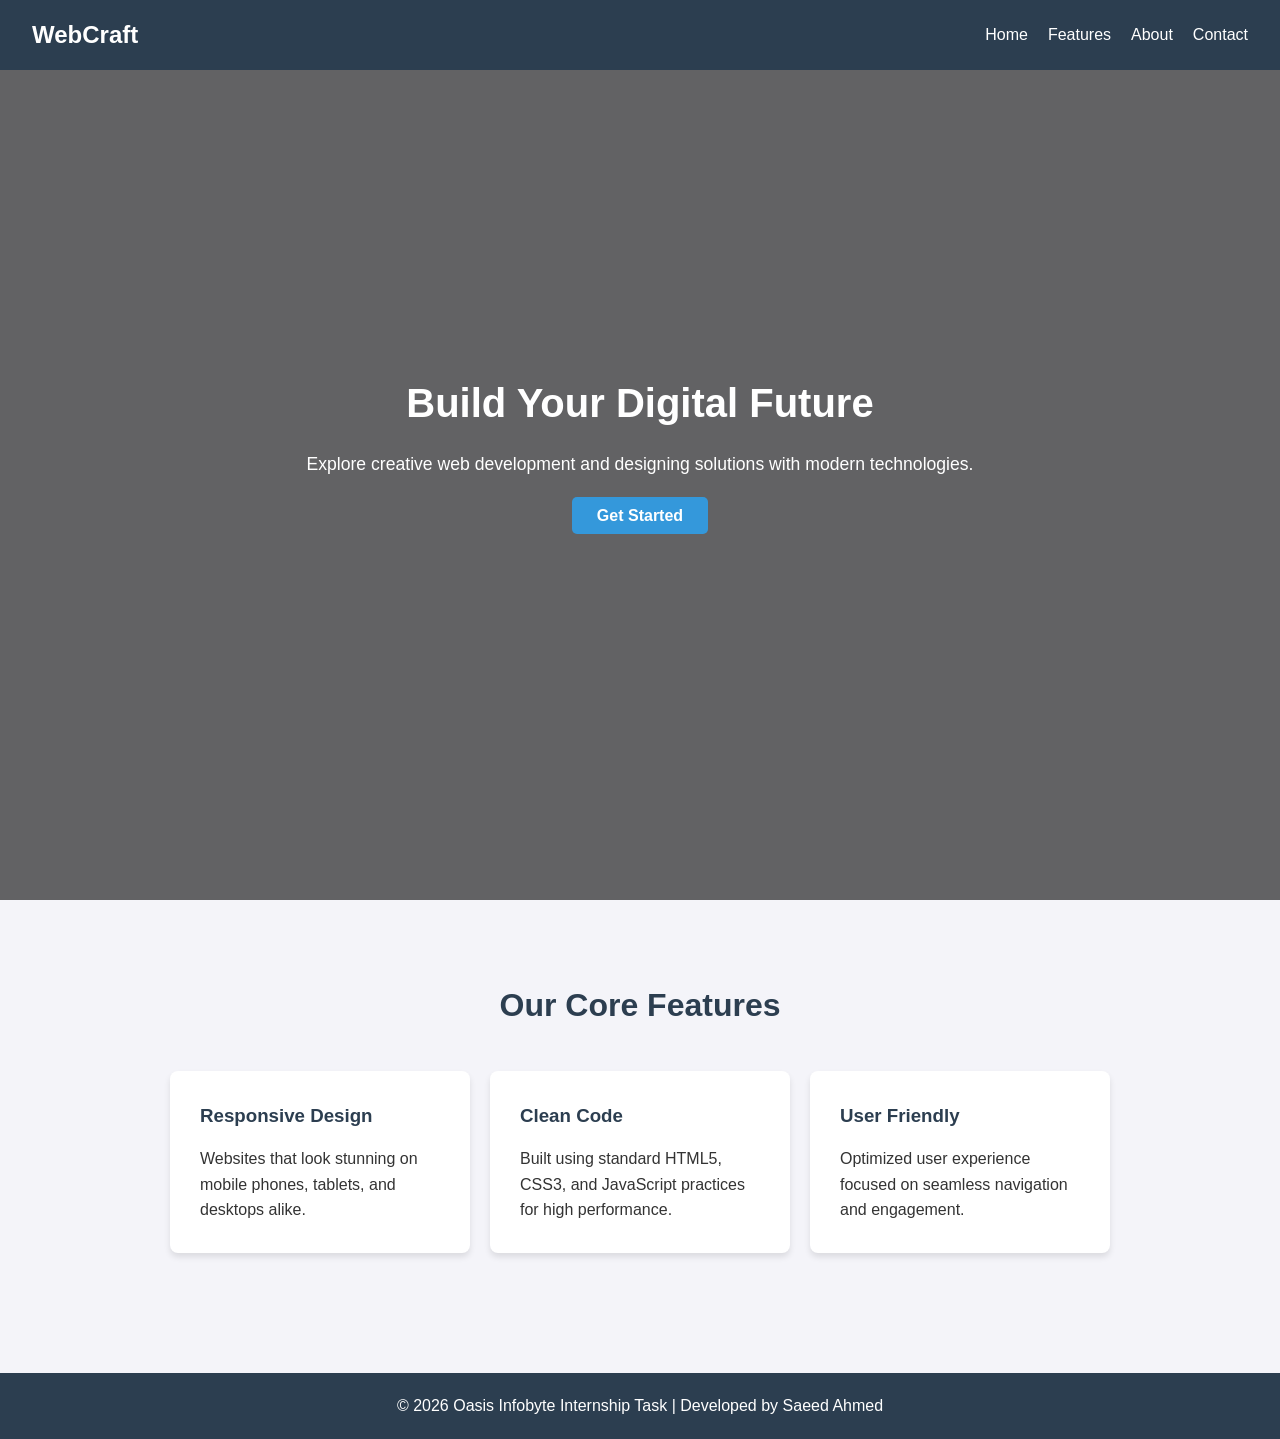
==== index.html @ 9045aa0b "Add Web Development Task 1 Landing Page" ====
<!DOCTYPE html>
<html lang="en">
<head>
    <meta charset="UTF-8">
    <meta name="viewport" content="width=device-width, initial-scale=1.0">
    <title>Modern Landing Page - Oasis Infobyte</title>
    <link rel="stylesheet" href="style.css">
</head>
<body>
    <!-- Header / Navbar -->
    <header>
        <nav class="navbar">
            <div class="logo">WebCraft</div>
            <ul class="nav-links">
                <li><a href="#home">Home</a></li>
                <li><a href="#features">Features</a></li>
                <li><a href="#about">About</a></li>
                <li><a href="#contact">Contact</a></li>
            </ul>
        </nav>
    </header>

    <!-- Hero Section -->
    <section id="home" class="hero">
        <div class="hero-content">
            <h1>Build Your Digital Future</h1>
            <p>Explore creative web development and designing solutions with modern technologies.</p>
            <a href="#features" class="btn">Get Started</a>
        </div>
    </section>

    <!-- Features Section -->
    <section id="features" class="features">
        <h2>Our Core Features</h2>
        <div class="feature-cards">
            <div class="card">
                <h3>Responsive Design</h3>
                <p>Websites that look stunning on mobile phones, tablets, and desktops alike.</p>
            </div>
            <div class="card">
                <h3>Clean Code</h3>
                <p>Built using standard HTML5, CSS3, and JavaScript practices for high performance.</p>
            </div>
            <div class="card">
                <h3>User Friendly</h3>
                <p>Optimized user experience focused on seamless navigation and engagement.</p>
            </div>
        </div>
    </section>

    <!-- Footer -->
    <footer>
        <p>&copy; 2026 Oasis Infobyte Internship Task | Developed by Saeed Ahmed</p>
    </footer>
</body>
</html>
---- style.css ----
* {
    margin: 0;
    padding: 0;
    box-sizing: border-box;
    font-family: Arial, sans-serif;
}

body {
    background-color: #f4f4f9;
    color: #333;
    line-height: 1.6;
}

header {
    background: #2c3e50;
    color: #fff;
    padding: 1rem 2rem;
    position: fixed;
    width: 100%;
    top: 0;
    left: 0;
    z-index: 1000;
}

.navbar {
    display: flex;
    justify-content: space-between;
    align-items: center;
}

.logo {
    font-size: 1.5rem;
    font-weight: bold;
}

.nav-links {
    list-style: none;
    display: flex;
    gap: 20px;
}

.nav-links a {
    color: #fff;
    text-decoration: none;
    transition: color 0.3s;
}

.nav-links a:hover {
    color: #3498db;
}

.hero {
    background: linear-gradient(rgba(0,0,0,0.6), rgba(0,0,0,0.6)), url('https://images.unsplash.com/photo-1522071820081-009f0129c71c') no-repeat center center/cover;
    height: 100vh;
    display: flex;
    justify-content: center;
    align-items: center;
    text-align: center;
    color: #fff;
    padding: 0 20px;
}

.hero-content h1 {
    font-size: 2.5rem;
    margin-bottom: 15px;
}

.hero-content p {
    font-size: 1.1rem;
    margin-bottom: 25px;
}

.btn {
    background: #3498db;
    color: #fff;
    padding: 10px 25px;
    text-decoration: none;
    border-radius: 5px;
    font-weight: bold;
    transition: background 0.3s;
}

.btn:hover {
    background: #2980b9;
}

.features {
    padding: 80px 20px;
    text-align: center;
}

.features h2 {
    margin-bottom: 40px;
    font-size: 2rem;
    color: #2c3e50;
}

.feature-cards {
    display: flex;
    justify-content: center;
    gap: 20px;
    flex-wrap: wrap;
}

.card {
    background: #fff;
    padding: 30px;
    width: 300px;
    border-radius: 8px;
    box-shadow: 0 4px 6px rgba(0,0,0,0.1);
    text-align: left;
}

.card h3 {
    margin-bottom: 15px;
    color: #2c3e50;
}

footer {
    background: #2c3e50;
    color: #fff;
    text-align: center;
    padding: 20px;
    margin-top: 40px;
}
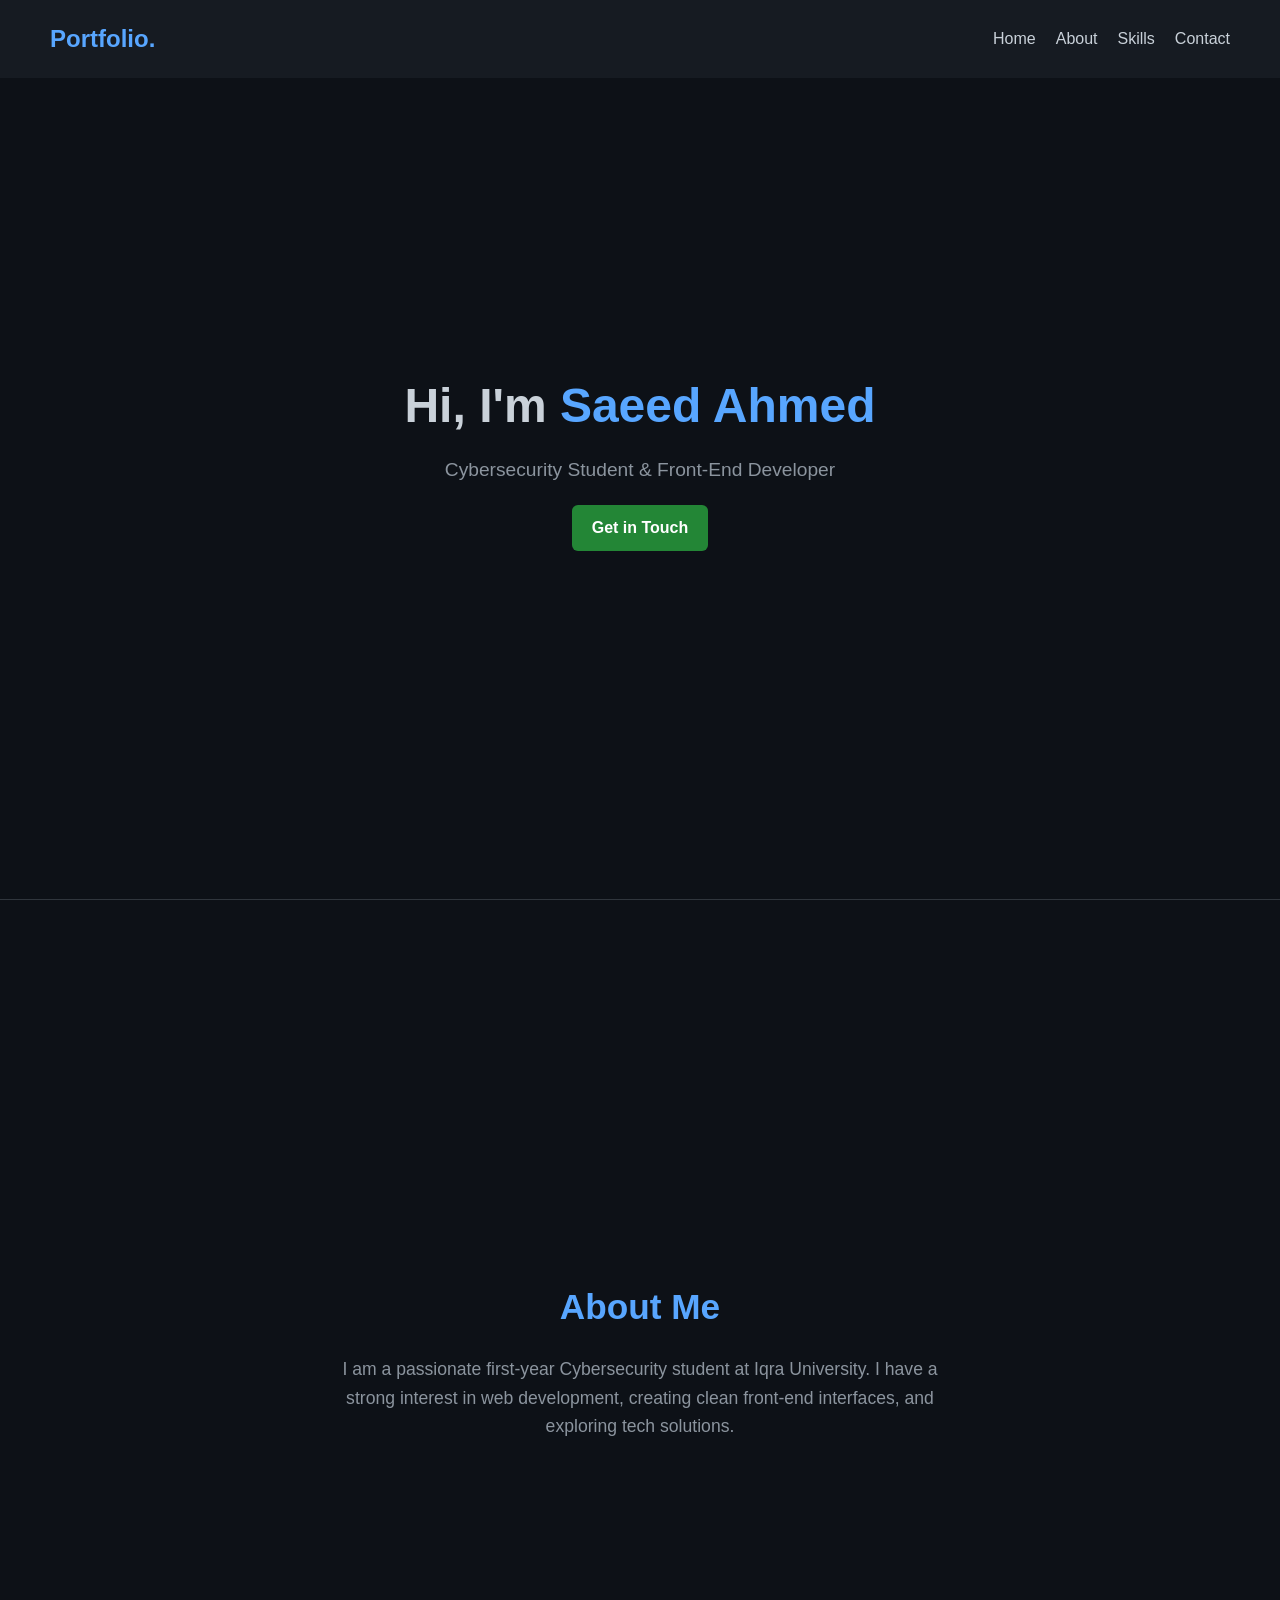
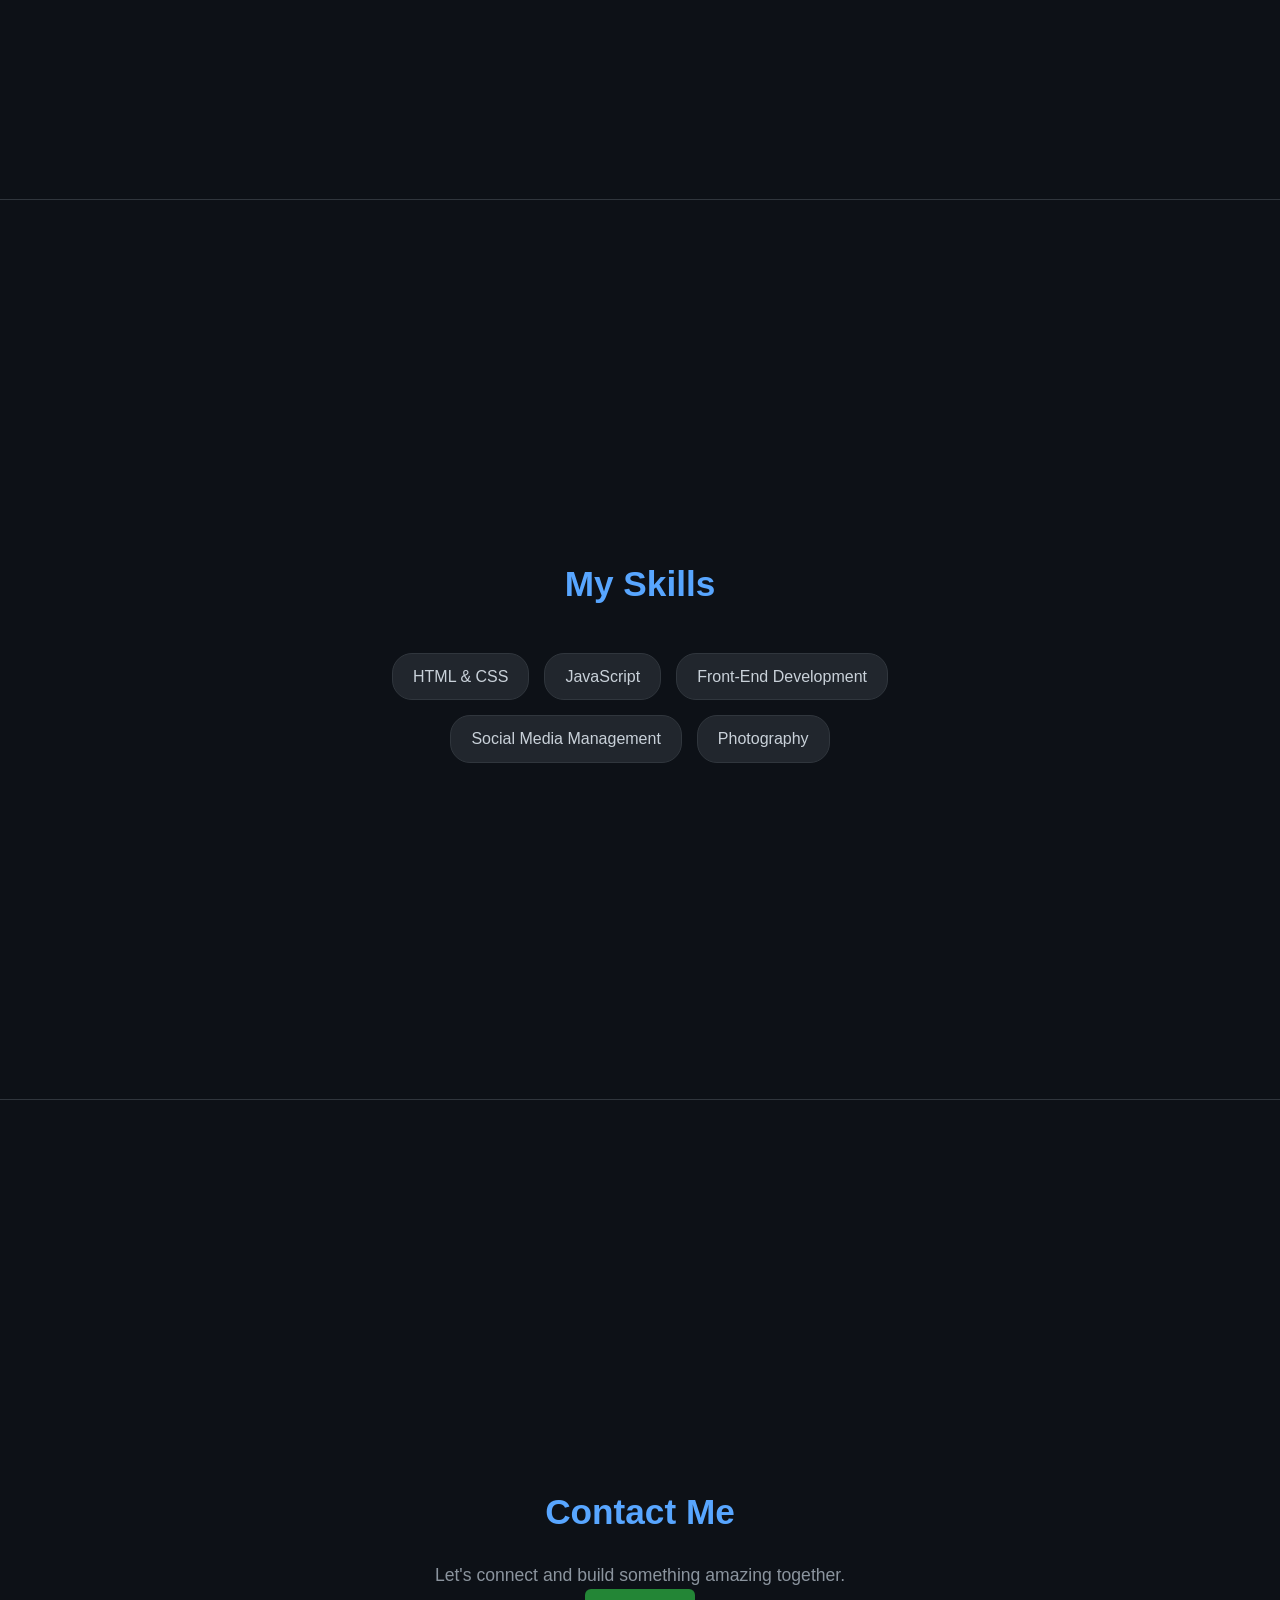
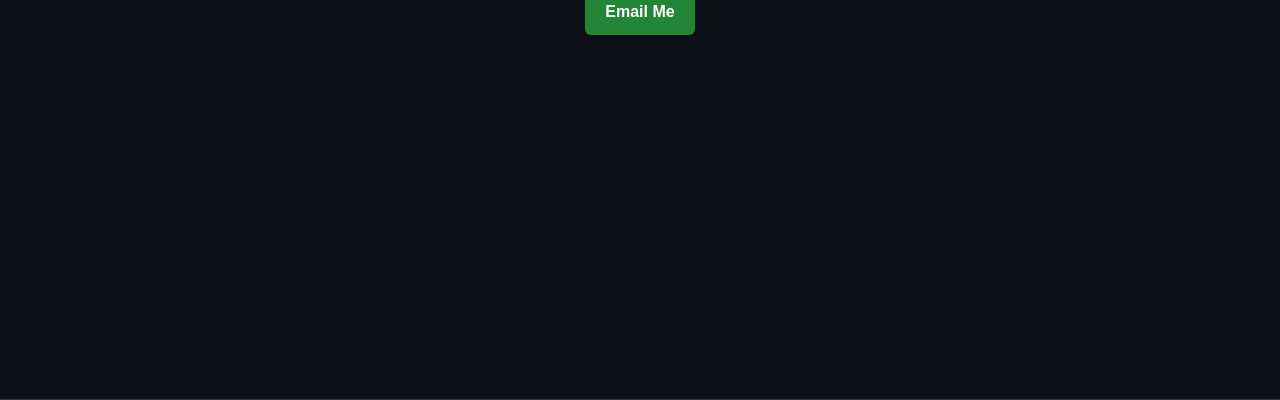
==== commit f213502e: "Add Task 2 Portfolio Website" ====
--- a/index.html
+++ b/index.html
@@ -3,54 +3,53 @@
 <head>
     <meta charset="UTF-8">
     <meta name="viewport" content="width=device-width, initial-scale=1.0">
-    <title>Modern Landing Page - Oasis Infobyte</title>
+    <title>My Portfolio</title>
     <link rel="stylesheet" href="style.css">
 </head>
 <body>
-    <!-- Header / Navbar -->
-    <header>
-        <nav class="navbar">
-            <div class="logo">WebCraft</div>
-            <ul class="nav-links">
-                <li><a href="#home">Home</a></li>
-                <li><a href="#features">Features</a></li>
-                <li><a href="#about">About</a></li>
-                <li><a href="#contact">Contact</a></li>
-            </ul>
-        </nav>
-    </header>
+    <!-- Navbar -->
+    <nav class="navbar">
+        <div class="logo">Portfolio.</div>
+        <ul class="nav-links">
+            <li><a href="#home">Home</a></li>
+            <li><a href="#about">About</a></li>
+            <li><a href="#skills">Skills</a></li>
+            <li><a href="#contact">Contact</a></li>
+        </ul>
+    </nav>
 
     <!-- Hero Section -->
     <section id="home" class="hero">
         <div class="hero-content">
-            <h1>Build Your Digital Future</h1>
-            <p>Explore creative web development and designing solutions with modern technologies.</p>
-            <a href="#features" class="btn">Get Started</a>
+            <h1>Hi, I'm <span>Saeed Ahmed</span></h1>
+            <p>Cybersecurity Student & Front-End Developer</p>
+            <a href="#contact" class="btn">Get in Touch</a>
         </div>
     </section>
 
-    <!-- Features Section -->
-    <section id="features" class="features">
-        <h2>Our Core Features</h2>
-        <div class="feature-cards">
-            <div class="card">
-                <h3>Responsive Design</h3>
-                <p>Websites that look stunning on mobile phones, tablets, and desktops alike.</p>
-            </div>
-            <div class="card">
-                <h3>Clean Code</h3>
-                <p>Built using standard HTML5, CSS3, and JavaScript practices for high performance.</p>
-            </div>
-            <div class="card">
-                <h3>User Friendly</h3>
-                <p>Optimized user experience focused on seamless navigation and engagement.</p>
-            </div>
+    <!-- About Section -->
+    <section id="about" class="about">
+        <h2>About Me</h2>
+        <p>I am a passionate first-year Cybersecurity student at Iqra University. I have a strong interest in web development, creating clean front-end interfaces, and exploring tech solutions.</p>
+    </section>
+
+    <!-- Skills Section -->
+    <section id="skills" class="skills">
+        <h2>My Skills</h2>
+        <div class="skill-box">
+            <span>HTML & CSS</span>
+            <span>JavaScript</span>
+            <span>Front-End Development</span>
+            <span>Social Media Management</span>
+            <span>Photography</span>
         </div>
     </section>
 
-    <!-- Footer -->
-    <footer>
-        <p>&copy; 2026 Oasis Infobyte Internship Task | Developed by Saeed Ahmed</p>
-    </footer>
+    <!-- Contact Section -->
+    <section id="contact" class="contact">
+        <h2>Contact Me</h2>
+        <p>Let's connect and build something amazing together.</p>
+        <a href="mailto:saeed@example.com" class="btn">Email Me</a>
+    </section>
 </body>
 </html>
--- a/style.css
+++ b/style.css
@@ -2,35 +2,32 @@
     margin: 0;
     padding: 0;
     box-sizing: border-box;
-    font-family: Arial, sans-serif;
+    font-family: 'Segoe UI', Tahoma, Geneva, Verdana, sans-serif;
 }
 
 body {
-    background-color: #f4f4f9;
-    color: #333;
+    background-color: #0d1117;
+    color: #c9d1d9;
     line-height: 1.6;
 }
 
-header {
-    background: #2c3e50;
-    color: #fff;
-    padding: 1rem 2rem;
-    position: fixed;
-    width: 100%;
-    top: 0;
-    left: 0;
-    z-index: 1000;
-}
-
+/* Navbar */
 .navbar {
     display: flex;
     justify-content: space-between;
     align-items: center;
+    padding: 20px 50px;
+    background-color: #161b22;
+    position: fixed;
+    width: 100%;
+    top: 0;
+    z-index: 1000;
 }
 
 .logo {
     font-size: 1.5rem;
     font-weight: bold;
+    color: #58a6ff;
 }
 
 .nav-links {
@@ -40,86 +37,87 @@
 }
 
 .nav-links a {
-    color: #fff;
     text-decoration: none;
+    color: #c9d1d9;
     transition: color 0.3s;
 }
 
 .nav-links a:hover {
-    color: #3498db;
+    color: #58a6ff;
 }
 
-.hero {
-    background: linear-gradient(rgba(0,0,0,0.6), rgba(0,0,0,0.6)), url('https://images.unsplash.com/photo-1522071820081-009f0129c71c') no-repeat center center/cover;
-    height: 100vh;
+/* Sections */
+section {
+    padding: 100px 20px 80px;
+    min-height: 100vh;
     display: flex;
+    flex-direction: column;
     justify-content: center;
     align-items: center;
     text-align: center;
-    color: #fff;
-    padding: 0 20px;
+    border-bottom: 1px solid #30363d;
 }
 
-.hero-content h1 {
-    font-size: 2.5rem;
-    margin-bottom: 15px;
+/* Hero Section */
+.hero h1 {
+    font-size: 3rem;
+    margin-bottom: 10px;
 }
 
-.hero-content p {
-    font-size: 1.1rem;
-    margin-bottom: 25px;
+.hero h1 span {
+    color: #58a6ff;
 }
 
+.hero p {
+    font-size: 1.2rem;
+    margin-bottom: 20px;
+    color: #8b949e;
+}
+
+/* Buttons */
 .btn {
-    background: #3498db;
-    color: #fff;
-    padding: 10px 25px;
+    display: inline-block;
+    padding: 10px 20px;
+    background-color: #238636;
+    color: white;
     text-decoration: none;
-    border-radius: 5px;
+    border-radius: 6px;
     font-weight: bold;
     transition: background 0.3s;
 }
 
 .btn:hover {
-    background: #2980b9;
+    background-color: #2ea043;
 }
 
-.features {
-    padding: 80px 20px;
-    text-align: center;
+/* About & Contact */
+.about h2, .skills h2, .contact h2 {
+    font-size: 2.2rem;
+    margin-bottom: 20px;
+    color: #58a6ff;
 }
 
-.features h2 {
-    margin-bottom: 40px;
-    font-size: 2rem;
-    color: #2c3e50;
+.about p, .contact p {
+    max-width: 600px;
+    font-size: 1.1rem;
+    color: #8b949e;
 }
 
-.feature-cards {
+/* Skills */
+.skill-box {
     display: flex;
+    flex-wrap: wrap;
+    gap: 15px;
     justify-content: center;
-    gap: 20px;
-    flex-wrap: wrap;
+    max-width: 600px;
+    margin-top: 20px;
 }
 
-.card {
-    background: #fff;
-    padding: 30px;
-    width: 300px;
-    border-radius: 8px;
-    box-shadow: 0 4px 6px rgba(0,0,0,0.1);
-    text-align: left;
+.skill-box span {
+    background-color: #21262d;
+    border: 1px solid #30363d;
+    padding: 10px 20px;
+    border-radius: 20px;
+    font-size: 1rem;
+    color: #c9d1d9;
 }
-
-.card h3 {
-    margin-bottom: 15px;
-    color: #2c3e50;
-}
-
-footer {
-    background: #2c3e50;
-    color: #fff;
-    text-align: center;
-    padding: 20px;
-    margin-top: 40px;
-}
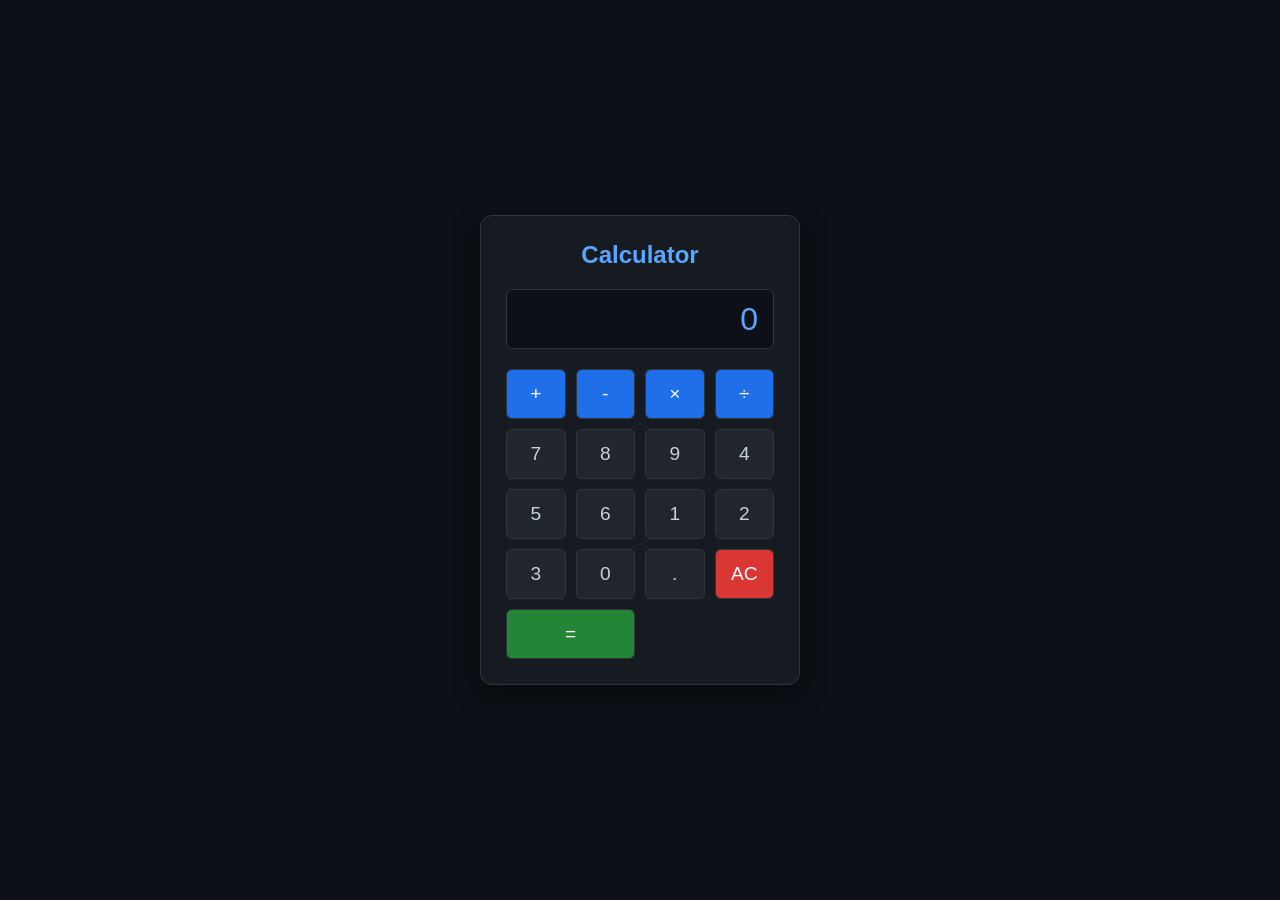
==== commit 40aa136b: "Add Task 3 Calculator" ====
--- a/index.html
+++ b/index.html
@@ -3,53 +3,40 @@
 <head>
     <meta charset="UTF-8">
     <meta name="viewport" content="width=device-width, initial-scale=1.0">
-    <title>My Portfolio</title>
+    <title>Calculator - Task 3</title>
     <link rel="stylesheet" href="style.css">
 </head>
 <body>
-    <!-- Navbar -->
-    <nav class="navbar">
-        <div class="logo">Portfolio.</div>
-        <ul class="nav-links">
-            <li><a href="#home">Home</a></li>
-            <li><a href="#about">About</a></li>
-            <li><a href="#skills">Skills</a></li>
-            <li><a href="#contact">Contact</a></li>
-        </ul>
-    </nav>
+    <div class="calculator-container">
+        <h2>Calculator</h2>
+        <input type="text" class="calculator-screen" value="" disabled />
+        
+        <div class="calculator-keys">
+            <button type="button" class="operator" value="+">+</button>
+            <button type="button" class="operator" value="-">-</button>
+            <button type="button" class="operator" value="*">&times;</button>
+            <button type="button" class="operator" value="/">&divide;</button>
 
-    <!-- Hero Section -->
-    <section id="home" class="hero">
-        <div class="hero-content">
-            <h1>Hi, I'm <span>Saeed Ahmed</span></h1>
-            <p>Cybersecurity Student & Front-End Developer</p>
-            <a href="#contact" class="btn">Get in Touch</a>
+            <button type="button" value="7">7</button>
+            <button type="button" value="8">8</button>
+            <button type="button" value="9">9</button>
+
+            <button type="button" value="4">4</button>
+            <button type="button" value="5">5</button>
+            <button type="button" value="6">6</button>
+
+            <button type="button" value="1">1</button>
+            <button type="button" value="2">2</button>
+            <button type="button" value="3">3</button>
+
+            <button type="button" value="0">0</button>
+            <button type="button" class="decimal" value=".">.</button>
+            <button type="button" class="all-clear" value="all-clear">AC</button>
+
+            <button type="button" class="equal-sign" value="=">=</button>
         </div>
-    </section>
+    </div>
 
-    <!-- About Section -->
-    <section id="about" class="about">
-        <h2>About Me</h2>
-        <p>I am a passionate first-year Cybersecurity student at Iqra University. I have a strong interest in web development, creating clean front-end interfaces, and exploring tech solutions.</p>
-    </section>
-
-    <!-- Skills Section -->
-    <section id="skills" class="skills">
-        <h2>My Skills</h2>
-        <div class="skill-box">
-            <span>HTML & CSS</span>
-            <span>JavaScript</span>
-            <span>Front-End Development</span>
-            <span>Social Media Management</span>
-            <span>Photography</span>
-        </div>
-    </section>
-
-    <!-- Contact Section -->
-    <section id="contact" class="contact">
-        <h2>Contact Me</h2>
-        <p>Let's connect and build something amazing together.</p>
-        <a href="mailto:saeed@example.com" class="btn">Email Me</a>
-    </section>
+    <script src="script.js"></script>
 </body>
 </html>
--- a/style.css
+++ b/style.css
@@ -2,122 +2,93 @@
     margin: 0;
     padding: 0;
     box-sizing: border-box;
-    font-family: 'Segoe UI', Tahoma, Geneva, Verdana, sans-serif;
+    font-family: 'Segoe UI', sans-serif;
 }
 
 body {
     background-color: #0d1117;
     color: #c9d1d9;
-    line-height: 1.6;
+    display: flex;
+    justify-content: center;
+    align-items: center;
+    min-height: 100vh;
 }
 
-/* Navbar */
-.navbar {
-    display: flex;
-    justify-content: space-between;
-    align-items: center;
-    padding: 20px 50px;
+.calculator-container {
     background-color: #161b22;
-    position: fixed;
-    width: 100%;
-    top: 0;
-    z-index: 1000;
+    border: 1px solid #30363d;
+    border-radius: 12px;
+    padding: 25px;
+    box-shadow: 0px 8px 24px rgba(0, 0, 0, 0.5);
+    width: 320px;
+    text-align: center;
 }
 
-.logo {
-    font-size: 1.5rem;
-    font-weight: bold;
+.calculator-container h2 {
     color: #58a6ff;
+    margin-bottom: 20px;
 }
 
-.nav-links {
-    list-style: none;
-    display: flex;
-    gap: 20px;
+.calculator-screen {
+    width: 100%;
+    height: 60px;
+    border: none;
+    background-color: #0d1117;
+    border-radius: 6px;
+    color: #58a6ff;
+    text-align: right;
+    padding-right: 15px;
+    padding-left: 15px;
+    font-size: 2rem;
+    margin-bottom: 20px;
+    border: 1px solid #30363d;
 }
 
-.nav-links a {
-    text-decoration: none;
-    color: #c9d1d9;
-    transition: color 0.3s;
+.calculator-keys {
+    display: grid;
+    grid-template-columns: repeat(4, 1fr);
+    grid-gap: 10px;
 }
 
-.nav-links a:hover {
-    color: #58a6ff;
+button {
+    height: 50px;
+    background-color: #21262d;
+    border: 1px solid #30363d;
+    border-radius: 6px;
+    font-size: 1.2rem;
+    color: #c9d1d9;
+    cursor: pointer;
+    transition: background-color 0.2s;
 }
 
-/* Sections */
-section {
-    padding: 100px 20px 80px;
-    min-height: 100vh;
-    display: flex;
-    flex-direction: column;
-    justify-content: center;
-    align-items: center;
-    text-align: center;
-    border-bottom: 1px solid #30363d;
+button:hover {
+    background-color: #30363d;
 }
 
-/* Hero Section */
-.hero h1 {
-    font-size: 3rem;
-    margin-bottom: 10px;
+.operator {
+    background-color: #1f6feb;
+    color: white;
 }
 
-.hero h1 span {
-    color: #58a6ff;
+.operator:hover {
+    background-color: #388bfd;
 }
 
-.hero p {
-    font-size: 1.2rem;
-    margin-bottom: 20px;
-    color: #8b949e;
+.all-clear {
+    background-color: #da3633;
+    color: white;
 }
 
-/* Buttons */
-.btn {
-    display: inline-block;
-    padding: 10px 20px;
+.all-clear:hover {
+    background-color: #f85149;
+}
+
+.equal-sign {
     background-color: #238636;
     color: white;
-    text-decoration: none;
-    border-radius: 6px;
-    font-weight: bold;
-    transition: background 0.3s;
+    grid-column: span 2;
 }
 
-.btn:hover {
+.equal-sign:hover {
     background-color: #2ea043;
 }
-
-/* About & Contact */
-.about h2, .skills h2, .contact h2 {
-    font-size: 2.2rem;
-    margin-bottom: 20px;
-    color: #58a6ff;
-}
-
-.about p, .contact p {
-    max-width: 600px;
-    font-size: 1.1rem;
-    color: #8b949e;
-}
-
-/* Skills */
-.skill-box {
-    display: flex;
-    flex-wrap: wrap;
-    gap: 15px;
-    justify-content: center;
-    max-width: 600px;
-    margin-top: 20px;
-}
-
-.skill-box span {
-    background-color: #21262d;
-    border: 1px solid #30363d;
-    padding: 10px 20px;
-    border-radius: 20px;
-    font-size: 1rem;
-    color: #c9d1d9;
-}
